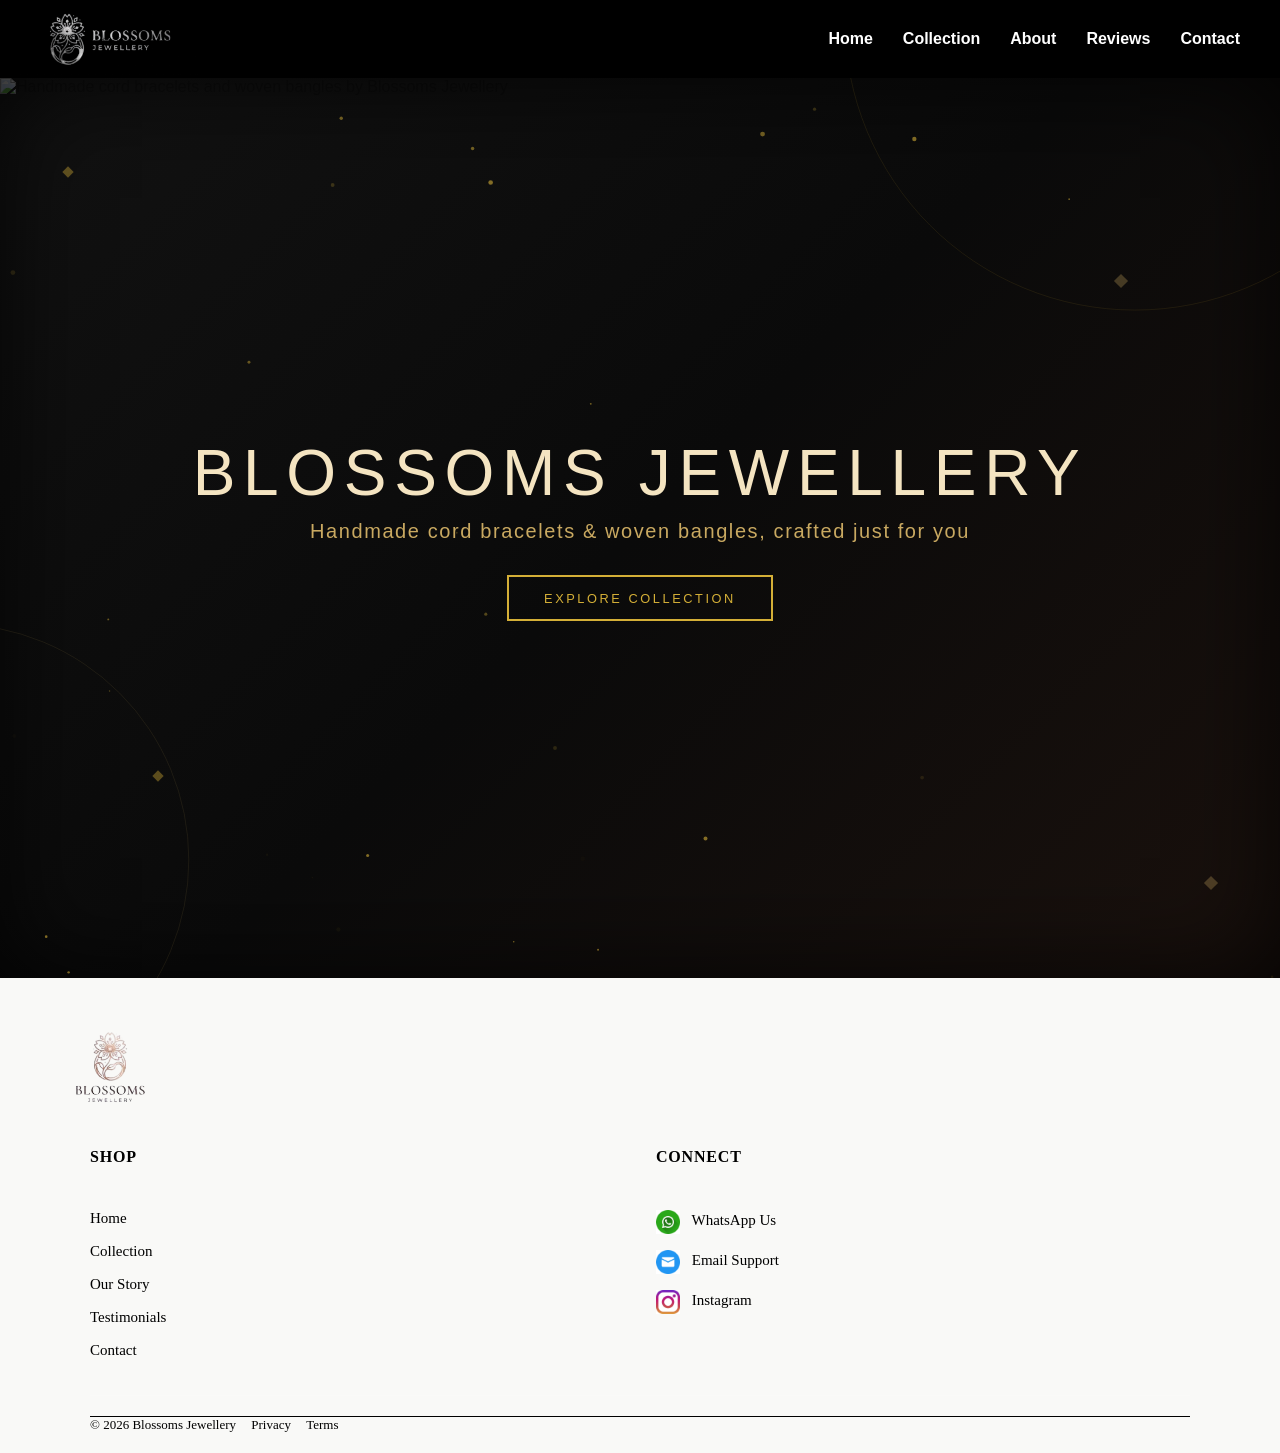
==== index.html @ 993c41be "Add files via upload" ====
<!DOCTYPE html>
<html lang="en">
<head>
  <meta charset="UTF-8" />
  <meta name="viewport" content="width=device-width, initial-scale=1.0"/>

  <!-- Primary SEO -->
  <title>Blossoms Jewellery | Handmade Cord Bracelets & Woven Bangles UK</title>
  <meta name="description" content="Shop Blossoms Jewellery — handmade cord bracelets, chunky woven bangles and braided bracelets crafted in the UK. Unique, affordable and made with care. Free UK delivery available." />
  <meta name="keywords" content="handmade cord bracelets UK, woven bangle, chunky bracelet, braided bracelet, toggle clasp bracelet, lobster clasp bracelet, affordable handmade jewellery, Blossoms Jewellery, cord jewellery UK, handcrafted bracelet gift" />
  <meta name="author" content="Blossoms Jewellery" />
  <meta name="robots" content="index, follow" />
  <link rel="canonical" href="https://www.blossomsjewellery.com/" />

  <!-- Favicon -->
  <link rel="icon" href="./images/IMG_9293-removebg-preview.png" type="image/png" />
  <link rel="apple-touch-icon" href="./images/IMG_9293-removebg-preview.png" />

  <!-- Open Graph -->
  <meta property="og:title" content="Blossoms Jewellery | Handmade Cord Bracelets & Woven Bangles UK" />
  <meta property="og:description" content="Discover our collection of handmade cord bracelets and woven bangles. Every piece is uniquely crafted and ready to wear or gift." />
  <meta property="og:image" content="https://www.blossomsjewellery.com/images/IMG_9281.JPG" />
  <meta property="og:image:width" content="1200" />
  <meta property="og:image:height" content="630" />
  <meta property="og:url" content="https://www.blossomsjewellery.com/" />
  <meta property="og:type" content="website" />
  <meta property="og:site_name" content="Blossoms Jewellery" />

  <!-- Twitter Card -->
  <meta name="twitter:card" content="summary_large_image" />
  <meta name="twitter:title" content="Blossoms Jewellery | Handmade Cord Bracelets & Woven Bangles UK" />
  <meta name="twitter:description" content="Shop handmade cord bracelets and woven bangles from Blossoms Jewellery. Unique pieces crafted with care and delivered across the UK." />
  <meta name="twitter:image" content="https://www.blossomsjewellery.com/images/IMG_9281.JPG" />

  <link rel="stylesheet" href="./styles/nav.css" />
  <link rel="stylesheet" href="./styles/index.css" />
</head>
<body>

  <nav class="navBar">
    <div class="logoContainer">
      <a class="nav-logo" href="index.html">
        <img src="./images/IMG_9293-removebg-preview.png" alt="Blossoms Jewellery Logo" />
      </a>
    </div>
    <ul class="nav-links">
      <li><a href="index.html">Home</a></li>
      <li><a href="collection.html">Collection</a></li>
      <li><a href="about.html">About</a></li>
      <li><a href="reviews.html">Reviews</a></li>
      <li><a href="contact.html">Contact</a></li>
    </ul>
    <button class="btn" aria-label="Open navigation menu">
      <span class="line1"></span>
      <span class="line2"></span>
      <span class="line3"></span>
    </button>
  </nav>

  <div class="nav-desktop-container">
    <div class="logoContainer">
      <a class="nav-logo" href="index.html">
        <img src="./images/IMG_9293-removebg-preview.png" alt="Blossoms Jewellery Logo" />
      </a>
    </div>
    <div class="nav-desktop" id="desktop-nav">
      <a href="index.html" class="active">Home</a>
      <a href="collection.html">Collection</a>
      <a href="about.html">About</a>
      <a href="reviews.html">Reviews</a>
      <a href="contact.html">Contact</a>
    </div>
  </div>

  <div id="hero">
    <picture>
      <source media="(min-width: 768px)" srcset="./images/IMG_9281.JPG" />
      <img id="hero-img" src="./images/IMG_9283.JPG" alt="Handmade cord bracelets and woven bangles by Blossoms Jewellery" />
    </picture>

    <div class="overlay-grad"></div>
    <canvas id="geo-canvas"></canvas>
    <canvas id="particle-canvas"></canvas>
    <canvas id="shimmer-canvas"></canvas>

    <div class="diamonds">
      <div class="diamond" style="width:8px;height:8px;top:10%;left:5%;opacity:0.4;"></div>
      <div class="diamond" style="width:10px;height:10px;top:22%;right:12%;opacity:0.3;background:#c9a961;"></div>
      <div class="diamond" style="width:8px;height:8px;bottom:22%;left:12%;opacity:0.4;"></div>
      <div class="diamond" style="width:10px;height:10px;bottom:10%;right:5%;opacity:0.3;background:#c9a961;"></div>
    </div>

    <div class="vignette"></div>

    <div class="content">
      <h1 id="hero-title">BLOSSOMS JEWELLERY</h1>
      <p id="hero-sub">Handmade cord bracelets & woven bangles, crafted just for you</p>
      <a href="collection.html" class="cta-btn" id="hero-btn">EXPLORE COLLECTION</a>
    </div>
  </div>

  <footer>
    <div class="footerLogoContainer">
      <img class="footerLogo" src="./images/IMG_9294-removebg-preview.png" alt="Blossoms Jewellery Logo" />
    </div>

    <div class="footer-columns">
      <div class="footer-col">
        <p class="footer-heading">Shop</p>
        <a href="index.html">Home</a>
        <a href="collection.html">Collection</a>
        <a href="about.html">Our Story</a>
        <a href="reviews.html">Testimonials</a>
        <a href="contact.html">Contact</a>
      </div>
      <div class="footer-col">
        <p class="footer-heading">Connect</p>
        <a href="https://wa.me/447752300937" target="_blank" rel="noopener">
          <img src="./images/IMG_9286.JPG" width="24" height="24" alt="WhatsApp" /> WhatsApp Us
        </a>
        <a href="mailto:contact@blossomsjewellery.com" target="_blank" rel="noopener">
          <img src="./images/IMG_9292.JPG" width="24" height="24" alt="Email" /> Email Support
        </a>
        <a href="https://www.instagram.com/blossoms_jewellery" target="_blank" rel="noopener">
          <img src="./images/IMG_9291.JPG" width="24" height="24" alt="Instagram" /> Instagram
        </a>
      </div>
    </div>

    <div class="footer-bottom">
      <p>© 2026 Blossoms Jewellery
        <a href="./Privacy-Policy">Privacy</a>
        <a href="./Terms-and-conditions">Terms</a>
      </p>
    </div>
  </footer>

  <!-- Schema Markup — Blossoms Jewellery -->
  <script type="application/ld+json">
  {
    "@context": "https://schema.org",
    "@type": "Store",
    "name": "Blossoms Jewellery",
    "image": "https://www.blossomsjewellery.com/images/IMG_9293-removebg-preview.png",
    "description": "Blossoms Jewellery handcrafts unique cord bracelets, woven bangles and braided bracelets. Every piece is made by hand and available to shop online across the UK.",
    "url": "https://www.blossomsjewellery.com",
    "email": "contact@blossomsjewellery.com",
    "telephone": "+447752300937",
    "priceRange": "£",
    "currenciesAccepted": "GBP",
    "paymentAccepted": "Credit Card, Debit Card",
    "address": {
      "@type": "PostalAddress",
      "addressCountry": "GB"
    },
    "aggregateRating": {
      "@type": "AggregateRating",
      "ratingValue": "5.0",
      "reviewCount": "4",
      "bestRating": "5",
      "worstRating": "1"
    },
    "hasOfferCatalog": {
      "@type": "OfferCatalog",
      "name": "Handmade Bracelets",
      "itemListElement": [
        {
          "@type": "Offer",
          "itemOffered": { "@type": "Product", "name": "Slim Cord Bracelet" },
          "price": "12.00",
          "priceCurrency": "GBP"
        },
        {
          "@type": "Offer",
          "itemOffered": { "@type": "Product", "name": "Two-Tone Braided Bracelet" },
          "price": "14.00",
          "priceCurrency": "GBP"
        },
        {
          "@type": "Offer",
          "itemOffered": { "@type": "Product", "name": "Chunky Woven Bangle" },
          "price": "16.00",
          "priceCurrency": "GBP"
        },
        {
          "@type": "Offer",
          "itemOffered": { "@type": "Product", "name": "Toggle Clasp Woven Bangle" },
          "price": "18.00",
          "priceCurrency": "GBP"
        }
      ]
    },
    "sameAs": [
      "https://www.instagram.com/blossoms_jewellery"
    ]
  }
  </script>

  <script src="./script/nav.js"></script>
  <script src="./script/index.js"></script>
</body>
</html>
---- styles/nav.css ----
* {
  margin: 0;
  padding: 0;
  box-sizing: border-box;
}

/* ── NAV BASE ── */
.navBar {
  display: flex;
  align-items: center;
  justify-content: space-between;
  position: fixed;
  width: 100%;
   background-color: black;
  height: auto;
  padding: 0 20px;
  transition: all 1.2s;
  z-index: 100;
  top: 0;
}

 

.nav-logo img {
  display: block;
  margin: -10px 0; /* pulls the transparent edges in vertically */

  width:clamp( 140px,20vw,150px);
}

/* ── HAMBURGER BUTTON ── */
.btn {
  display: flex;
  flex-direction: column;
  justify-content: center;
  align-items: center;
  gap: 5px;
  width: 30px;
  height: 30px;
  background: none;
  border: none;
  cursor: pointer;
  position: relative;
  z-index: 4;
}

.line1,
.line2,
.line3 {
  display: block;
  width: 22px;
  height: 2px;
  background-color: rgb(244, 239, 239);
  transition: all 0.4s ease;
  transform-origin: center;
}

/* Hamburger → X */
.Active .line1 {
  transform: translateY(7px) rotate(45deg);
}
.Active .line2 {
  opacity: 0;
  transform: scaleX(0);
}
.Active .line3 {
  transform: translateY(-7px) rotate(-45deg);
}

/* ── MOBILE MENU (hidden by default) ── */
.navBar ul {
  display: none;
  list-style: none;
}

.Active ul {
  display: block;
  position: absolute;
  top: 50px;
  right: 20px;
  background-color: rgb(240, 240, 245);
  width: 200px;
  border-radius: 10px;
  border: 3px solid black;
  z-index: 3;
  padding: 10px 0;
}

.Active ul li {
  margin: 10px 0;
  text-align: center;
}

.Active ul li a {
  text-decoration: none;

}

.nav-desktop-container {display: none;}



@media (min-width: 768px) {
 

  .nav-desktop-container {
  background-color: black;
  width: 100%;
  display: flex;
  align-items: center;
  justify-content: space-between; /* logo left, nav right */
  padding: 0 20px;
}

  .nav-desktop {
  display: flex;
  gap: 30px;
  padding: 0 20px; /* top/bottom 0, left/right 20px */
}

  .nav-desktop a {
    color: white;
    text-decoration: none;
    font-weight: bold;
    white-space: nowrap; /* Prevents links from snapping to two lines during resize */
  }

 .logoContainer img {
  width: 180px;
  display: block;
  margin: -10px 0; /* pulls the transparent edges in vertically */

}



}
@media (min-width: 1200px) {

.navBar{display: none;}


}
---- styles/index.css ----
* { margin: 0; padding: 0; box-sizing: border-box; }
    body { font-family: sans-serif; background: #111; }

    #hero {
      position: relative;
      width: 100%;
      height: 100vh;
      overflow: hidden;
      background: #0a0a0a;
    }

    #hero-img {
      position: absolute;
      inset: 0;
      width: 100%;
      height: 100%;
      object-fit: cover;
      
      z-index: 0;
    }

    .overlay-grad {
      position: absolute;
      inset: 0;
      background: linear-gradient(135deg, rgba(26,26,26,0.5), rgba(10,10,10,0.6), rgba(42,24,16,0.5));
      z-index: 1;
    }

    .vignette {
      position: absolute;
      inset: 0;
      box-shadow: inset 0 0 100px rgba(0,0,0,0.8);
      z-index: 2;
      pointer-events: none;
    }

    #geo-canvas, #particle-canvas, #shimmer-canvas {
      position: absolute;
      inset: 0;
      width: 100%;
      height: 100%;
      pointer-events: none;
    }
    #geo-canvas      { z-index: 3; }
    #particle-canvas { z-index: 4; }
    #shimmer-canvas  { z-index: 5; }

    .diamonds {
      position: absolute;
      inset: 0;
      z-index: 6;
      pointer-events: none;
    }
    .diamond {
      position: absolute;
      transform: rotate(45deg);
      background: #d4af37;
    }

    .content {
      position: relative;
      z-index: 7;
      display: flex;
      flex-direction: column;
      align-items: center;
      justify-content: center;
      height: 100%;
      text-align: center;
      padding: 0 2rem;
    }

    .content h1 {
      font-size: clamp(2rem, 6vw, 4rem);
      color: #f4e4c1;
      letter-spacing: 0.12em;
      margin: 0 0 0.5rem;
      font-weight: 400;
      line-height: 1.2;
      opacity: 0;
      transform: translateY(30px);
      transition: opacity 1s ease 0.3s, transform 1s ease 0.3s;
    }

    .content p {
      font-size: clamp(0.9rem, 2.5vw, 1.25rem);
      color: #c9a961;
      letter-spacing: 0.08em;
      margin: 0 0 2rem;
      opacity: 0;
      transform: translateY(20px);
      transition: opacity 1s ease 0.55s, transform 1s ease 0.55s;
    }

    .cta-btn {
      padding: 0.85rem 2.2rem;
      border: 2px solid #d4af37;
      color: #d4af37;
      background: transparent;
      font-size: 0.8rem;
      letter-spacing: 0.2em;
      cursor: pointer;
      transition: background 0.3s, color 0.3s, transform 0.15s;
      opacity: 0;
      font-family: sans-serif;
      transition: opacity 1s ease 0.8s, transform 1s ease 0.8s, background 0.3s, color 0.3s;
      text-decoration: none;
    }

    .cta-btn:hover {
      background: #d4af37;
      color: #0a0a0a;
      transform: scale(1.05);
    }

    .cta-btn:active {
      transform: scale(0.97);
    }

    .animate-in {
      opacity: 1 !important;
      transform: translateY(0) !important;
    }

    

    .ctrl-group {
      display: flex;
      align-items: center;
      gap: 8px;
      font-size: 13px;
      color: #aaa;
    }

    .ctrl-group label { color: #ccc; }

    .ctrl-group input[type=range] {
      width: 100px;
      accent-color: #d4af37;
    }

    .ctrl-val {
      font-size: 13px;
      font-weight: 600;
      min-width: 28px;
      color: #f4e4c1;
    }

 


footer {
    background-color:#f9f9f7;
    color:black;
    padding: 40px 20px 20px 20px;
    font-family: "Libre Baskerville", serif;
    font-optical-sizing: auto;
    font-weight: 400;
    font-style: normal;
}

.footer-col {
    display: flex;
    flex-direction: column;
    gap: 8px;
}

.footer-col p {
    padding: 0;
    margin-block: 20px;
    line-height: 2.6rem;
}

.footer-columns {
    gap: 32px;
    max-width: 1100px;
    margin: 0 auto;
    padding-bottom: 32px;
    border-bottom: 1px solid rgba(255, 255, 255, 0.15);
}

.footer-heading {
    font-size: clamp(14px, 2.5vw, 16px);
    font-weight: 700;
    letter-spacing: 0.05em;
    text-transform: uppercase;
    margin-bottom: 8px;
}

footer p {
    margin: 0 0 8px 0;
    width: auto;
    text-align: left;
}

footer a {
    text-decoration: none;
    color:black;
    text-align: left;
    margin-left: 0;
    margin-top: 0;
    display: block;
    padding: 4px 0;
    font-size: clamp(13px, 2vw, 15px);
    transition: color 0.2s ease;
}

footer a:hover {
    color: #b30018;
}

.footer-col a img {
    vertical-align: middle;
    margin-right: 8px;
}

.footer-bottom {
    max-width: 1100px;
    margin: 20px auto 0;
    text-align: center;
     border-top:1px solid black ;
}

.footer-bottom p {
    font-size: clamp(10px, 2vw, 13px);
    color: black;
    margin: 0;
    width: auto;
}

.footer-bottom a {
    display: inline;
    color: black;
    margin-left: 12px;
    font-size: inherit;
}

.footer-bottom a:hover {
    color: #b30018;
}

.footerItems {
    display: flex;
    flex-direction: column;
}


.footerLogo{

  width: 180px;
 

}

.footerLogoContainer{display: flex;flex-direction: column;justify-self: center;}

.footerLogoContainer p{text-align: center;}

@media (min-width: 768px) {


 .footer-columns {
        display: grid;
        grid-template-columns: 1fr 1fr;
    }
        
    }
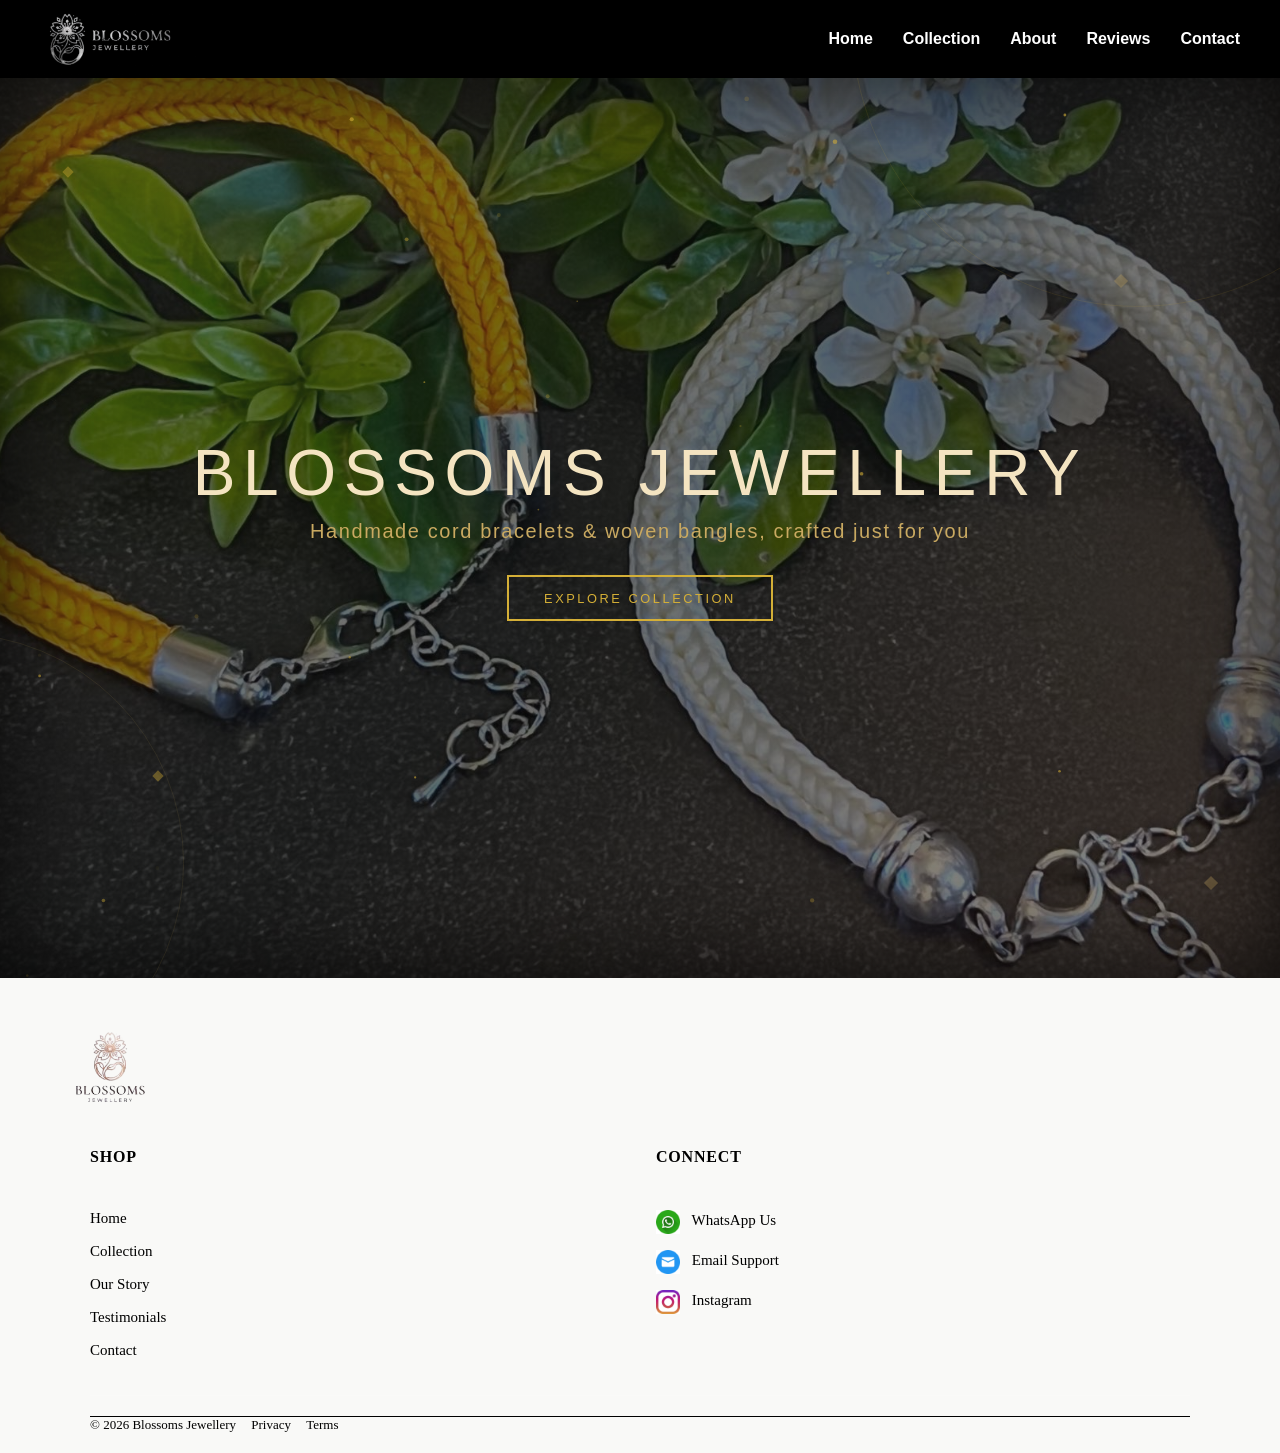
==== commit ca262476: "Add files via upload" ====
--- a/index.html
+++ b/index.html
@@ -74,7 +74,7 @@
 
   <div id="hero">
     <picture>
-      <source media="(min-width: 768px)" srcset="./images/IMG_9281.JPG" />
+      <source media="(min-width: 768px)" srcset="./images/IMG_9285.JPG" />
       <img id="hero-img" src="./images/IMG_9283.JPG" alt="Handmade cord bracelets and woven bangles by Blossoms Jewellery" />
     </picture>
 
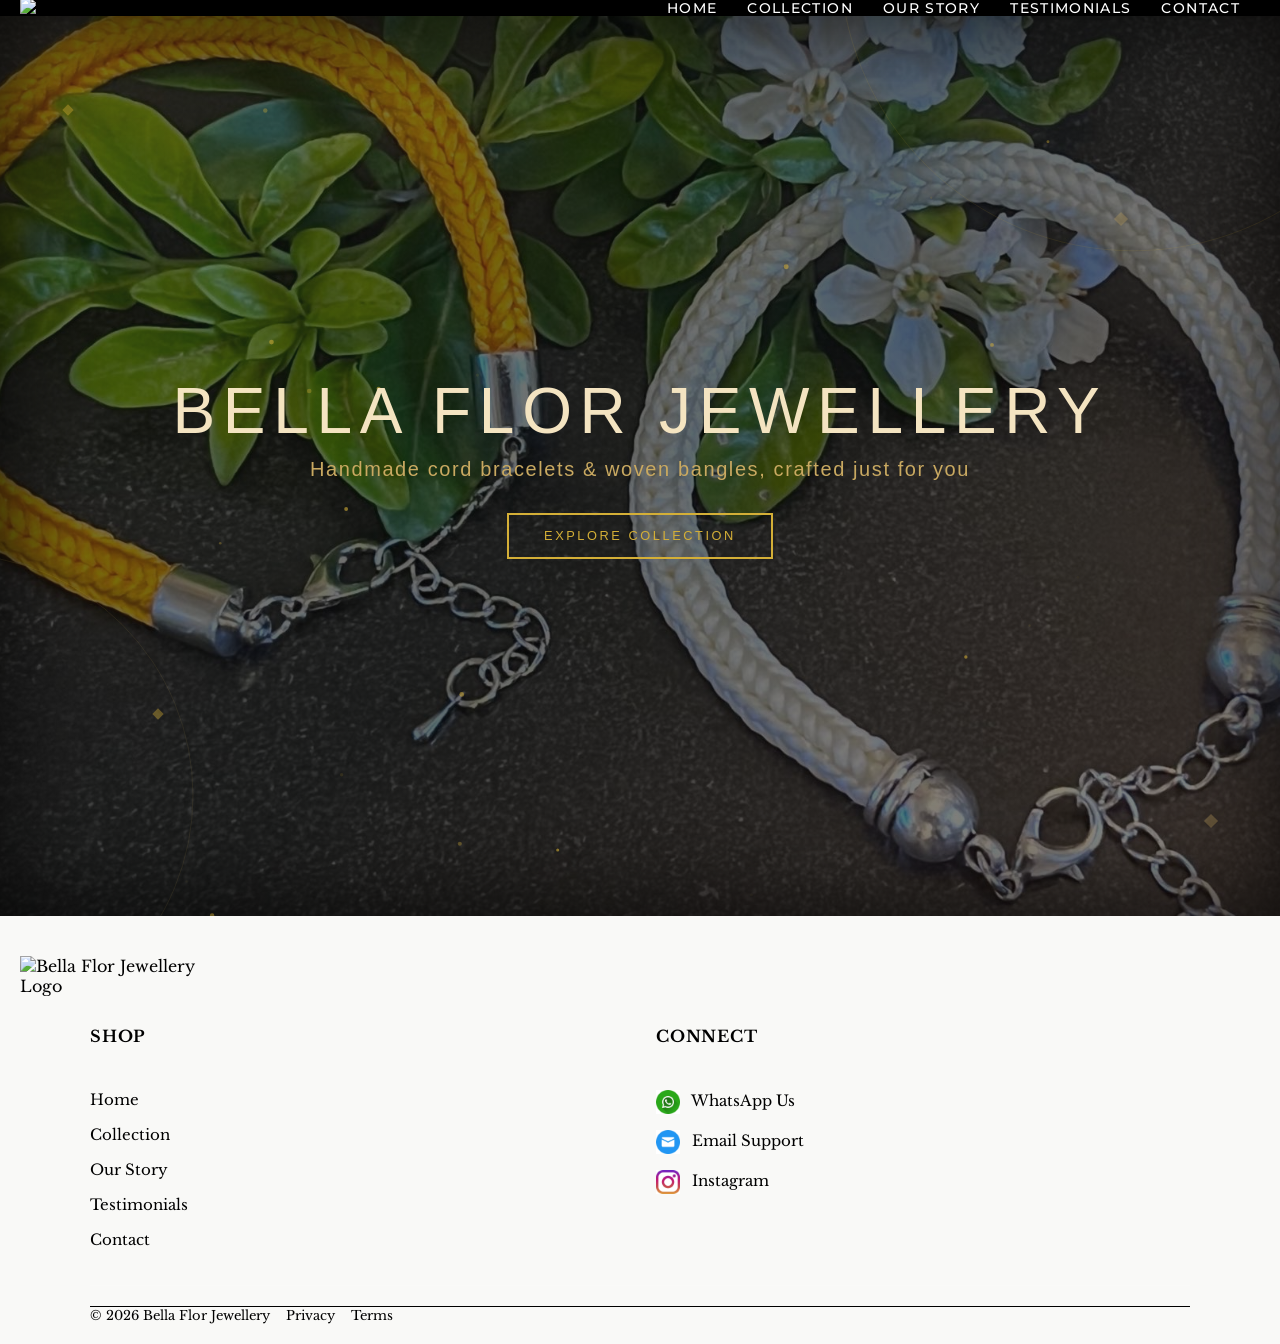
==== commit 00e469c4: "Add files via upload" ====
--- a/index.html
+++ b/index.html
@@ -4,78 +4,77 @@
   <meta charset="UTF-8" />
   <meta name="viewport" content="width=device-width, initial-scale=1.0"/>
 
-  <!-- Primary SEO -->
-  <title>Blossoms Jewellery | Handmade Cord Bracelets & Woven Bangles UK</title>
-  <meta name="description" content="Shop Blossoms Jewellery — handmade cord bracelets, chunky woven bangles and braided bracelets crafted in the UK. Unique, affordable and made with care. Free UK delivery available." />
-  <meta name="keywords" content="handmade cord bracelets UK, woven bangle, chunky bracelet, braided bracelet, toggle clasp bracelet, lobster clasp bracelet, affordable handmade jewellery, Blossoms Jewellery, cord jewellery UK, handcrafted bracelet gift" />
-  <meta name="author" content="Blossoms Jewellery" />
+  <title>Bella Flor Jewellery | Handmade Cord Bracelets & Woven Bangles UK</title>
+  <meta name="description" content="Shop Bella Flor Jewellery — handmade cord bracelets, chunky woven bangles and braided bracelets crafted in the UK. Unique, affordable and made with care. Free UK delivery available." />
+  <meta name="keywords" content="handmade cord bracelets UK, woven bangle, chunky bracelet, braided bracelet, toggle clasp bracelet, lobster clasp bracelet, affordable handmade jewellery, Bella Flor Jewellery, cord jewellery UK, handcrafted bracelet gift" />
+  <meta name="author" content="Bella Flor Jewellery" />
   <meta name="robots" content="index, follow" />
-  <link rel="canonical" href="https://www.blossomsjewellery.com/" />
-
-  <!-- Favicon -->
-  <link rel="icon" href="./images/IMG_9293-removebg-preview.png" type="image/png" />
-  <link rel="apple-touch-icon" href="./images/IMG_9293-removebg-preview.png" />
-
-  <!-- Open Graph -->
-  <meta property="og:title" content="Blossoms Jewellery | Handmade Cord Bracelets & Woven Bangles UK" />
+  <link rel="canonical" href="https://www.bellaflorjewellery.co.uk/" />
+
+  <link rel="icon" href="IMG_9306-removebg-preview.png" type="image/png" />
+  <link rel="apple-touch-icon" href="IMG_9306-removebg-preview.png" />
+
+  <meta property="og:title" content="Bella Flor Jewellery | Handmade Cord Bracelets & Woven Bangles UK" />
   <meta property="og:description" content="Discover our collection of handmade cord bracelets and woven bangles. Every piece is uniquely crafted and ready to wear or gift." />
-  <meta property="og:image" content="https://www.blossomsjewellery.com/images/IMG_9281.JPG" />
+  <meta property="og:image" content="https://www.bellaflorjewellery.co.uk/images/IMG_9306-removebg-preview.png" />
   <meta property="og:image:width" content="1200" />
   <meta property="og:image:height" content="630" />
-  <meta property="og:url" content="https://www.blossomsjewellery.com/" />
+  <meta property="og:url" content="https://www.bellaflorjewellery.co.uk/" />
   <meta property="og:type" content="website" />
-  <meta property="og:site_name" content="Blossoms Jewellery" />
-
-  <!-- Twitter Card -->
+  <meta property="og:site_name" content="Bella Flor Jewellery" />
+
   <meta name="twitter:card" content="summary_large_image" />
-  <meta name="twitter:title" content="Blossoms Jewellery | Handmade Cord Bracelets & Woven Bangles UK" />
-  <meta name="twitter:description" content="Shop handmade cord bracelets and woven bangles from Blossoms Jewellery. Unique pieces crafted with care and delivered across the UK." />
-  <meta name="twitter:image" content="https://www.blossomsjewellery.com/images/IMG_9281.JPG" />
-
+  <meta name="twitter:title" content="Bella Flor Jewellery | Handmade Cord Bracelets & Woven Bangles UK" />
+  <meta name="twitter:description" content="Shop handmade cord bracelets and woven bangles from Bella Flor Jewellery. Unique pieces crafted with care and delivered across the UK." />
+  <meta name="twitter:image" content="https://https://www.bellaflorjewellery.co.uk/images/IMG_9306-removebg-preview.png" />
+
+  <link href="https://fonts.googleapis.com/css2?family=Montserrat:wght@300;400;500&family=Libre+Baskerville:ital,wght@0,400;0,700;1,400&display=swap" rel="stylesheet">
   <link rel="stylesheet" href="./styles/nav.css" />
   <link rel="stylesheet" href="./styles/index.css" />
 </head>
 <body>
 
-  <nav class="navBar">
-    <div class="logoContainer">
-      <a class="nav-logo" href="index.html">
-        <img src="./images/IMG_9293-removebg-preview.png" alt="Blossoms Jewellery Logo" />
-      </a>
+  <header>
+    <nav class="navBar">
+   <div class="logoContainer">
+    <a class="nav-logo" href="/"><img src="./images/IMG_9306-removebg-preview.png"></a>
     </div>
     <ul class="nav-links">
-      <li><a href="index.html">Home</a></li>
-      <li><a href="collection.html">Collection</a></li>
-      <li><a href="about.html">About</a></li>
-      <li><a href="reviews.html">Reviews</a></li>
-      <li><a href="contact.html">Contact</a></li>
+      <li><a href="/">Home</a></li>
+      <li><a href="/collection">Collection</a></li>
+      <li ><a href="/about" >About</a></li>
+      <li><a href="/reviews">Reviews</a></li>
+      <li><a href="/contact">Contact</a></li>
     </ul>
-    <button class="btn" aria-label="Open navigation menu">
-      <span class="line1"></span>
-      <span class="line2"></span>
-      <span class="line3"></span>
-    </button>
+   <button class="btn">
+
+<span class="line1"></span>
+<span class="line2"></span>
+<span class="line3"></span>
+
+</button>
   </nav>
 
   <div class="nav-desktop-container">
-    <div class="logoContainer">
-      <a class="nav-logo" href="index.html">
-        <img src="./images/IMG_9293-removebg-preview.png" alt="Blossoms Jewellery Logo" />
-      </a>
-    </div>
-    <div class="nav-desktop" id="desktop-nav">
-      <a href="index.html" class="active">Home</a>
-      <a href="collection.html">Collection</a>
-      <a href="about.html">About</a>
-      <a href="reviews.html">Reviews</a>
-      <a href="contact.html">Contact</a>
-    </div>
+     <div class="logoContainer">
+    <a class="nav-logo" href="/"><img src="./images/IMG_9306-removebg-preview.png"></a>
+    </div>
+  <div class="nav-desktop" id="desktop-nav">
+   
+   <a href="/">Home</a>
+  <a href="/collection">Collection</a>
+  <a href="/about">Our Story</a>
+  <a href="/reviews">Testimonials</a>
+  <a href="/contact">Contact</a>
   </div>
+</div>
+  </header>
+
 
   <div id="hero">
     <picture>
       <source media="(min-width: 768px)" srcset="./images/IMG_9285.JPG" />
-      <img id="hero-img" src="./images/IMG_9283.JPG" alt="Handmade cord bracelets and woven bangles by Blossoms Jewellery" />
+      <img id="hero-img" src="./images/IMG_9283.JPG" alt="Handmade cord bracelets and woven bangles by Bella Flor Jewellery" />
     </picture>
 
     <div class="overlay-grad"></div>
@@ -93,7 +92,7 @@
     <div class="vignette"></div>
 
     <div class="content">
-      <h1 id="hero-title">BLOSSOMS JEWELLERY</h1>
+      <h1 id="hero-title">BELLA FLOR JEWELLERY</h1>
       <p id="hero-sub">Handmade cord bracelets & woven bangles, crafted just for you</p>
       <a href="collection.html" class="cta-btn" id="hero-btn">EXPLORE COLLECTION</a>
     </div>
@@ -101,50 +100,49 @@
 
   <footer>
     <div class="footerLogoContainer">
-      <img class="footerLogo" src="./images/IMG_9294-removebg-preview.png" alt="Blossoms Jewellery Logo" />
+        <img class="footerLogo" src="./images/IMG_9305-removebg-preview.png" alt="Bella Flor Jewellery Logo">
     </div>
 
     <div class="footer-columns">
-      <div class="footer-col">
-        <p class="footer-heading">Shop</p>
-        <a href="index.html">Home</a>
-        <a href="collection.html">Collection</a>
-        <a href="about.html">Our Story</a>
-        <a href="reviews.html">Testimonials</a>
-        <a href="contact.html">Contact</a>
-      </div>
-      <div class="footer-col">
-        <p class="footer-heading">Connect</p>
-        <a href="https://wa.me/447752300937" target="_blank" rel="noopener">
-          <img src="./images/IMG_9286.JPG" width="24" height="24" alt="WhatsApp" /> WhatsApp Us
-        </a>
-        <a href="mailto:contact@blossomsjewellery.com" target="_blank" rel="noopener">
-          <img src="./images/IMG_9292.JPG" width="24" height="24" alt="Email" /> Email Support
-        </a>
-        <a href="https://www.instagram.com/blossoms_jewellery" target="_blank" rel="noopener">
-          <img src="./images/IMG_9291.JPG" width="24" height="24" alt="Instagram" /> Instagram
-        </a>
-      </div>
+        <div class="footer-col">
+            <p class="footer-heading">Shop</p>
+            <a href="/">Home</a>
+            <a href="/collection">Collection</a>
+            <a href="/about">Our Story</a>
+            <a href="/reviews">Testimonials</a>
+            <a href="/contact">Contact</a>
+        </div>
+        <div class="footer-col">
+            <p class="footer-heading">Connect</p>
+            <a href="https://wa.me/447889231107" target="_blank" rel="noopener">
+                <img src="./images/IMG_9286.JPG" width="24" height="24" alt="WhatsApp"> WhatsApp Us
+            </a>
+            <a href="mailto:bellaflorjewellery@outlook.com" target="_blank" rel="noopener">
+                <img src="./images/IMG_9292.JPG" width="24" height="24" alt="Email"> Email Support
+            </a>
+            <a href="https://www.instagram.com/bellaflorjewellery" target="_blank" rel="noopener">
+                <img src="./images/IMG_9291.JPG" width="24" height="24" alt="Instagram"> Instagram
+            </a>
+        </div>
     </div>
 
     <div class="footer-bottom">
-      <p>© 2026 Blossoms Jewellery
-        <a href="./Privacy-Policy">Privacy</a>
-        <a href="./Terms-and-conditions">Terms</a>
-      </p>
-    </div>
-  </footer>
-
-  <!-- Schema Markup — Blossoms Jewellery -->
+        <p>© 2026 Bella Flor Jewellery 
+            <a href="/privacy-policy">Privacy</a>
+            <a href="/terms">Terms</a>
+        </p>
+    </div>
+</footer>
+
   <script type="application/ld+json">
   {
     "@context": "https://schema.org",
     "@type": "Store",
-    "name": "Blossoms Jewellery",
+    "name": "Bella Flor Jewellery",
     "image": "https://www.blossomsjewellery.com/images/IMG_9293-removebg-preview.png",
-    "description": "Blossoms Jewellery handcrafts unique cord bracelets, woven bangles and braided bracelets. Every piece is made by hand and available to shop online across the UK.",
+    "description": "Bella Flor Jewellery handcrafts unique cord bracelets, woven bangles and braided bracelets. Every piece is made by hand and available to shop online across the UK.",
     "url": "https://www.blossomsjewellery.com",
-    "email": "contact@blossomsjewellery.com",
+    "email": "contact@bellaflorjewellery.com",
     "telephone": "+447752300937",
     "priceRange": "£",
     "currenciesAccepted": "GBP",
@@ -191,7 +189,7 @@
       ]
     },
     "sameAs": [
-      "https://www.instagram.com/blossoms_jewellery"
+      "https://www.instagram.com/bellaflorjewellery"
     ]
   }
   </script>
--- a/styles/nav.css
+++ b/styles/nav.css
@@ -11,21 +11,20 @@
   justify-content: space-between;
   position: fixed;
   width: 100%;
-   background-color: black;
+  background-color: #000000; /* Solid Black */
   height: auto;
   padding: 0 20px;
   transition: all 1.2s;
   z-index: 100;
   top: 0;
+  font-family: 'Montserrat', sans-serif; /* Added text style */
 }
-
- 
 
 .nav-logo img {
   display: block;
-  margin: -10px 0; /* pulls the transparent edges in vertically */
-
-  width:clamp( 140px,20vw,150px);
+  margin: -10px 0;
+  width: clamp(180px, 20vw, 200px);
+  margin-left: -20px;
 }
 
 /* ── HAMBURGER BUTTON ── */
@@ -50,7 +49,7 @@
   display: block;
   width: 22px;
   height: 2px;
-  background-color: rgb(244, 239, 239);
+  background-color: #ffffff; /* Forced consistent white/light gray */
   transition: all 0.4s ease;
   transform-origin: center;
 }
@@ -58,86 +57,107 @@
 /* Hamburger → X */
 .Active .line1 {
   transform: translateY(7px) rotate(45deg);
+  transition: ease 0.8s;
+  background-color: white; /* Switch to black when menu is open on light background */
 }
 .Active .line2 {
   opacity: 0;
   transform: scaleX(0);
+  transition: ease 0.8s;
 }
 .Active .line3 {
   transform: translateY(-7px) rotate(-45deg);
+  transition: ease 0.8s;
+  background-color: white /* Switch to black when menu is open */
 }
 
-/* ── MOBILE MENU (hidden by default) ── */
+/* ── MOBILE MENU ── */
 .navBar ul {
   display: none;
   list-style: none;
 }
 
+/* ── MOBILE MENU DROPDOWN ── */
 .Active ul {
   display: block;
   position: absolute;
-  top: 50px;
+  top: 60px; /* Slightly lower to clear the fixed bar */
   right: 20px;
-  background-color: rgb(240, 240, 245);
-  width: 200px;
-  border-radius: 10px;
-  border: 3px solid black;
-  z-index: 3;
-  padding: 10px 0;
+  /* CHANGE: Use solid white for consistency */
+  background-color: #ffffff !important; 
+  width: 220px;
+  border-radius: 12px;
+  /* CHANGE: A cleaner border and shadow so it stands out on light pages */
+  border: 1px solid rgba(0,0,0,0.1); 
+  box-shadow: 0 10px 25px rgba(0,0,0,0.2);
+  z-index: 999;
+  padding: 15px 0;
+  margin-top: 40px;
 }
 
 .Active ul li {
-  margin: 10px 0;
+  margin: 15px 0;
   text-align: center;
+  
 }
 
 .Active ul li a {
   text-decoration: none;
+  color: #111111; /* Solid black text for the dropdown links */
+  font-family: 'Montserrat', sans-serif;
+  font-weight: 500;
+  font-size: 1rem;
+  display: block;
+  width: 100%;
+  transition: color 0.3s;
+  margin-bottom: 30px;
 
 }
 
-.nav-desktop-container {display: none;}
+.Active ul li a:hover {
+  color: #b30018; /* Brand red on hover */
+}
 
-
+.nav-desktop-container {
+  display: none;
+}
 
 @media (min-width: 768px) {
- 
-
   .nav-desktop-container {
-  background-color: black;
-  width: 100%;
-  display: flex;
-  align-items: center;
-  justify-content: space-between; /* logo left, nav right */
-  padding: 0 20px;
-}
+    background-color: black;
+    width: 100%;
+    display: flex;
+    align-items: center;
+    justify-content: space-between;
+    padding: 0 20px;
+    font-family: 'Montserrat', sans-serif; /* Added text style */
+  }
 
   .nav-desktop {
-  display: flex;
-  gap: 30px;
-  padding: 0 20px; /* top/bottom 0, left/right 20px */
-}
+    display: flex;
+    gap: 30px;
+    padding: 0 20px;
+  }
 
   .nav-desktop a {
     color: white;
     text-decoration: none;
-    font-weight: bold;
-    white-space: nowrap; /* Prevents links from snapping to two lines during resize */
+    font-weight: 500; /* Montserrat looks better at 500 than Bold */
+    white-space: nowrap;
+    letter-spacing: 0.1em;
+    text-transform: uppercase;
+    font-size: 0.85rem;
   }
 
- .logoContainer img {
-  width: 180px;
-  display: block;
-  margin: -10px 0; /* pulls the transparent edges in vertically */
-
+  .logoContainer img {
+    width: 220px;
+    display: block;
+    margin: -10px 0;
+  }
 }
 
-
-
-}
 @media (min-width: 1200px) {
-
-.navBar{display: none;}
-
-
+  .navBar {
+    display: none;
+  }
 }
